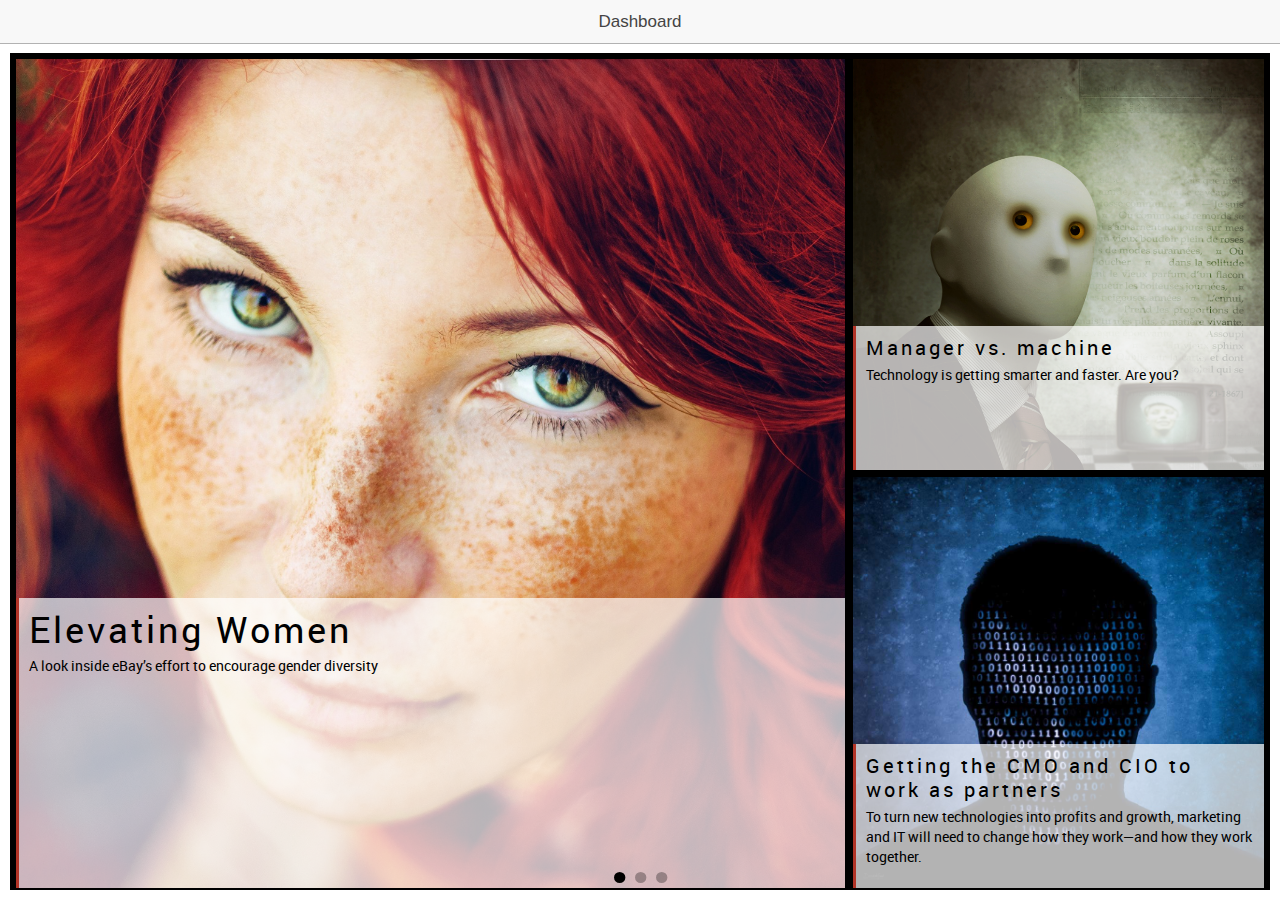
==== www/index.html @ d1036290 "first commit" ====
<!DOCTYPE html>
<html>
<head>
    <meta charset="utf-8">
    <meta name="viewport" content="initial-scale=1, maximum-scale=1, user-scalable=no, width=device-width">
    <title></title>


    <link href="lib/ionic/css/ionic.css" rel="stylesheet">
    <link href="css/app.css" rel="stylesheet">

    <!-- IF using Sass (run gulp sass first), then uncomment below and remove the CSS includes above
    <link href="css/ionic.app.css" rel="stylesheet">
    -->

    <!--3rd party libs-->
    <script src="lib/lodash/dist/lodash.js"></script>
    <script src="lib/masonry-3.1.5/masonry.pkgd.min.js"></script>
    <script src="lib/marked/marked.min.js"></script>

    <script src="js/utility.js"></script>
    <script src="js/cache.js"></script>

    <!-- ionic/angularjs js -->
    <script src="lib/ionic/js/ionic.bundle.js"></script>
    <script src="lib/ng-contentful/ng-contentful-config.js"></script>


    <script src="lib/ng-contentful/ng-contentful.js"></script>
    <script src="components/masonry/components.masonry.js"></script>

    <!-- cordova script (this will be a 404 during development) -->
    <script src="cordova.js"></script>

    <!-- your app's js -->
    <script src="js/app.js"></script>
    <script src="js/controllers.js"></script>
    <script src="js/services.js"></script>
</head>
<body ng-app="starter" animation="slide-left-right-ios7">
<!--
  The nav bar that will be updated as we navigate between views.
-->
<ion-nav-bar class="bar-stable nav-title-slide-ios7">
    <ion-nav-back-button class="button-icon icon  ion-ios7-arrow-back">
        Back
    </ion-nav-back-button>
</ion-nav-bar>
<!--
  The views will be rendered in the <ion-nav-view> directive below
  Templates are in the /templates folder (but you could also
  have templates inline in this html file if you'd like).
-->
<ion-nav-view></ion-nav-view>
</body>
</html>
---- www/css/app.css ----
/* START:AO COLOUR SCHEME */
/* Brand Colours */
/* Monochrome */
/* Spot Highlights */
/* Strong Neutrals */
/* Light Neutrals */
/* END:AO COLOUR SCHEME */
/* START:FLAT COLOUR SCHEME */
/* END:FLAT COLOUR SCHEME */
/* START:GOOGLE MATERIAL COLOUR SCHEME */
/* END:GOOGLE MATERIAL COLOUR SCHEME */
/** START:HTML **/
/** END:HTML **/
/* START:TILES */
/* END:TILES */
/* START:AO COLOUR SCHEME */
/* Brand Colours */
/* Monochrome */
/* Spot Highlights */
/* Strong Neutrals */
/* Light Neutrals */
/* END:AO COLOUR SCHEME */
/* START:FLAT COLOUR SCHEME */
/* END:FLAT COLOUR SCHEME */
/* START:GOOGLE MATERIAL COLOUR SCHEME */
/* END:GOOGLE MATERIAL COLOUR SCHEME */
/** START:HTML **/
/** END:HTML **/
/* START:TILES */
/* END:TILES */
body {
  background-color: black; }

@font-face {
  font-family: 'robotoregular';
  src: url("fonts/roboto_regular_macroman/Roboto-Regular-webfont.eot");
  src: url("fonts/roboto_regular_macroman/Roboto-Regular-webfont.eot?#iefix") format("embedded-opentype"), url("fonts/roboto_regular_macroman/Roboto-Regular-webfont.woff") format("woff"), url("fonts/roboto_regular_macroman/Roboto-Regular-webfont.ttf") format("truetype"), url("fonts/roboto_regular_macroman/Roboto-Regular-webfont.svg#robotoregular") format("svg");
  font-weight: normal;
  font-style: normal; }
@font-face {
  font-family: 'roboto_condensedregular';
  src: url("fonts/roboto_condensed_macroman/RobotoCondensed-Regular-webfont.eot");
  src: url("fonts/roboto_condensed_macroman/RobotoCondensed-Regular-webfont.eot?#iefix") format("embedded-opentype"), url("fonts/roboto_condensed_macroman/RobotoCondensed-Regular-webfont.woff") format("woff"), url("fonts/roboto_condensed_macroman/RobotoCondensed-Regular-webfont.ttf") format("truetype"), url("fonts/roboto_condensed_macroman/RobotoCondensed-Regular-webfont.svg#roboto_condensedregular") format("svg");
  font-weight: normal;
  font-style: normal; }
@font-face {
  font-family: 'robotolight';
  src: url("fonts/roboto_light_macroman/Roboto-Light-webfont.eot");
  src: url("fonts/roboto_light_macroman/Roboto-Light-webfont.eot?#iefix") format("embedded-opentype"), url("fonts/roboto_light_macroman/Roboto-Light-webfont.woff") format("woff"), url("fonts/roboto_light_macroman/Roboto-Light-webfont.ttf") format("truetype"), url("fonts/roboto_light_macroman/Roboto-Light-webfont.svg#robotolight") format("svg");
  font-weight: normal;
  font-style: normal; }
@font-face {
  font-family: 'robotoregular';
  src: url("fonts/roboto_regular_macroman/Roboto-Regular-webfont.eot");
  src: url("fonts/roboto_regular_macroman/Roboto-Regular-webfont.eot?#iefix") format("embedded-opentype"), url("fonts/roboto_regular_macroman/Roboto-Regular-webfont.woff") format("woff"), url("fonts/roboto_regular_macroman/Roboto-Regular-webfont.ttf") format("truetype"), url("fonts/roboto_regular_macroman/Roboto-Regular-webfont.svg#robotoregular") format("svg");
  font-weight: normal;
  font-style: normal; }
@font-face {
  font-family: 'roboto_condensedregular';
  src: url("fonts/roboto_condensed_macroman/RobotoCondensed-Regular-webfont.eot");
  src: url("fonts/roboto_condensed_macroman/RobotoCondensed-Regular-webfont.eot?#iefix") format("embedded-opentype"), url("fonts/roboto_condensed_macroman/RobotoCondensed-Regular-webfont.woff") format("woff"), url("fonts/roboto_condensed_macroman/RobotoCondensed-Regular-webfont.ttf") format("truetype"), url("fonts/roboto_condensed_macroman/RobotoCondensed-Regular-webfont.svg#roboto_condensedregular") format("svg");
  font-weight: normal;
  font-style: normal; }
@font-face {
  font-family: 'robotolight';
  src: url("fonts/roboto_light_macroman/Roboto-Light-webfont.eot");
  src: url("fonts/roboto_light_macroman/Roboto-Light-webfont.eot?#iefix") format("embedded-opentype"), url("fonts/roboto_light_macroman/Roboto-Light-webfont.woff") format("woff"), url("fonts/roboto_light_macroman/Roboto-Light-webfont.ttf") format("truetype"), url("fonts/roboto_light_macroman/Roboto-Light-webfont.svg#robotolight") format("svg");
  font-weight: normal;
  font-style: normal; }
.tileContainer {
  padding: 2px;
  background-color: black;
  overflow: scroll; }

.tile {
  margin: 0px;
  display: inline-block;
  float: left;
  border: 4px solid black;
  box-sizing: border-box;
  position: relative;
  color: white; }

.one-by-one.tile {
  background-color: #16A085; }
  .one-by-one.tile > div {
    height: 100%;
    width: 100%;
    overflow: hidden; }
    .one-by-one.tile > div.content {
      background-color: #1ABC9C;
      background-repeat: no-repeat;
      background-position: center;
      -webkit-background-size: cover;
      -moz-background-size: cover;
      -o-background-size: cover;
      background-size: cover;
      -webkit-box-sizing: border-box;
      /* Safari/Chrome, other WebKit */
      -moz-box-sizing: border-box;
      /* Firefox, other Gecko */
      box-sizing: border-box;
      /* Opera/IE 8+ */ }
      .one-by-one.tile > div.content > div > .caption {
        position: absolute;
        bottom: 0;
        left: 0;
        right: 0;
        height: 35%;
        border-left: solid 3px #b23427;
        background-color: rgba(255, 255, 255, 0.7);
        color: black;
        text-align: left;
        padding: 10px; }
        .one-by-one.tile > div.content > div > .caption > span > markup > h1 {
          margin-top: 0px;
          margin-bottom: 5px;
          font-family: robotoregular;
          font-size: 20px;
          letter-spacing: 3px; }
        .one-by-one.tile > div.content > div > .caption > span > markup > p {
          font-family: robotoregular;
          font-size: 14px; }

.one-by-two.tile {
  background-color: #27AE60; }
  .one-by-two.tile > div {
    height: 100%;
    width: 100%;
    overflow: hidden; }
    .one-by-two.tile > div.content {
      background-color: #2ECC71;
      background-repeat: no-repeat;
      background-position: center;
      -webkit-background-size: cover;
      -moz-background-size: cover;
      -o-background-size: cover;
      background-size: cover;
      -webkit-box-sizing: border-box;
      /* Safari/Chrome, other WebKit */
      -moz-box-sizing: border-box;
      /* Firefox, other Gecko */
      box-sizing: border-box;
      /* Opera/IE 8+ */ }
      .one-by-two.tile > div.content > div > .caption {
        position: absolute;
        bottom: 0;
        left: 0;
        right: 0;
        height: 35%;
        border-left: solid 3px #b23427;
        background-color: rgba(255, 255, 255, 0.7);
        color: black;
        text-align: left;
        padding: 10px; }
        .one-by-two.tile > div.content > div > .caption > span > markup > h1 {
          margin-top: 0px;
          margin-bottom: 5px;
          font-family: robotoregular;
          font-size: 20px;
          letter-spacing: 3px; }
        .one-by-two.tile > div.content > div > .caption > span > markup > p {
          font-family: robotoregular;
          font-size: 14px; }

.two-by-one.tile {
  background-color: #2980B9; }
  .two-by-one.tile > div {
    height: 100%;
    width: 100%;
    overflow: hidden; }
    .two-by-one.tile > div.content {
      background-color: #3498DB;
      background-repeat: no-repeat;
      background-position: center;
      -webkit-background-size: cover;
      -moz-background-size: cover;
      -o-background-size: cover;
      background-size: cover;
      -webkit-box-sizing: border-box;
      /* Safari/Chrome, other WebKit */
      -moz-box-sizing: border-box;
      /* Firefox, other Gecko */
      box-sizing: border-box;
      /* Opera/IE 8+ */ }
      .two-by-one.tile > div.content > div > .caption {
        position: absolute;
        bottom: 0;
        left: 0;
        right: 0;
        height: 35%;
        border-left: solid 3px #b23427;
        background-color: rgba(255, 255, 255, 0.7);
        color: black;
        text-align: left;
        padding: 10px; }
        .two-by-one.tile > div.content > div > .caption > span > markup > h1 {
          margin-top: 0px;
          margin-bottom: 5px;
          font-family: robotoregular;
          font-size: 20px;
          letter-spacing: 3px; }
        .two-by-one.tile > div.content > div > .caption > span > markup > p {
          font-family: robotoregular;
          font-size: 14px; }

.two-by-two.tile {
  background-color: #8E44AD; }
  .two-by-two.tile > div {
    height: 100%;
    width: 100%;
    overflow: hidden; }
    .two-by-two.tile > div.content {
      background-color: #9B59B6;
      background-repeat: no-repeat;
      background-position: center;
      -webkit-background-size: cover;
      -moz-background-size: cover;
      -o-background-size: cover;
      background-size: cover;
      -webkit-box-sizing: border-box;
      /* Safari/Chrome, other WebKit */
      -moz-box-sizing: border-box;
      /* Firefox, other Gecko */
      box-sizing: border-box;
      /* Opera/IE 8+ */ }
      .two-by-two.tile > div.content > div > .caption {
        position: absolute;
        bottom: 0;
        left: 0;
        right: 0;
        height: 35%;
        border-left: solid 3px #b23427;
        background-color: rgba(255, 255, 255, 0.7);
        color: black;
        text-align: left;
        padding: 10px; }
        .two-by-two.tile > div.content > div > .caption > span > markup > h1 {
          margin-top: 0px;
          margin-bottom: 5px;
          font-family: robotoregular;
          font-size: 20px;
          letter-spacing: 3px; }
        .two-by-two.tile > div.content > div > .caption > span > markup > p {
          font-family: robotoregular;
          font-size: 14px; }

.two-by-three.tile {
  background-color: #2C3E50; }
  .two-by-three.tile > div {
    height: 100%;
    width: 100%;
    overflow: hidden; }
    .two-by-three.tile > div.content {
      background-color: #34495E;
      background-repeat: no-repeat;
      background-position: center;
      -webkit-background-size: cover;
      -moz-background-size: cover;
      -o-background-size: cover;
      background-size: cover;
      -webkit-box-sizing: border-box;
      /* Safari/Chrome, other WebKit */
      -moz-box-sizing: border-box;
      /* Firefox, other Gecko */
      box-sizing: border-box;
      /* Opera/IE 8+ */ }
      .two-by-three.tile > div.content > div > .caption {
        position: absolute;
        bottom: 0;
        left: 0;
        right: 0;
        height: 35%;
        border-left: solid 3px #b23427;
        background-color: rgba(255, 255, 255, 0.7);
        color: black;
        text-align: left;
        padding: 10px; }
        .two-by-three.tile > div.content > div > .caption > span > markup > h1 {
          margin-top: 0px;
          margin-bottom: 5px;
          font-family: robotoregular;
          font-size: 20px;
          letter-spacing: 3px; }
        .two-by-three.tile > div.content > div > .caption > span > markup > p {
          font-family: robotoregular;
          font-size: 14px; }

.two-by-four.tile {
  background-color: #2C3E50; }
  .two-by-four.tile > div {
    height: 100%;
    width: 100%;
    overflow: hidden; }
    .two-by-four.tile > div.content {
      background-color: #34495E;
      background-repeat: no-repeat;
      background-position: center;
      -webkit-background-size: cover;
      -moz-background-size: cover;
      -o-background-size: cover;
      background-size: cover;
      -webkit-box-sizing: border-box;
      /* Safari/Chrome, other WebKit */
      -moz-box-sizing: border-box;
      /* Firefox, other Gecko */
      box-sizing: border-box;
      /* Opera/IE 8+ */ }
      .two-by-four.tile > div.content > div > .caption {
        position: absolute;
        bottom: 0;
        left: 0;
        right: 0;
        height: 35%;
        border-left: solid 3px #b23427;
        background-color: rgba(255, 255, 255, 0.7);
        color: black;
        text-align: left;
        padding: 10px; }
        .two-by-four.tile > div.content > div > .caption > span > markup > h1 {
          margin-top: 0px;
          margin-bottom: 5px;
          font-family: robotoregular;
          font-size: 20px;
          letter-spacing: 3px; }
        .two-by-four.tile > div.content > div > .caption > span > markup > p {
          font-family: robotoregular;
          font-size: 14px; }

.three-by-two.tile {
  background-color: #F39C12; }
  .three-by-two.tile > div {
    height: 100%;
    width: 100%;
    overflow: hidden; }
    .three-by-two.tile > div.content {
      background-color: #F1C40F;
      background-repeat: no-repeat;
      background-position: center;
      -webkit-background-size: cover;
      -moz-background-size: cover;
      -o-background-size: cover;
      background-size: cover;
      -webkit-box-sizing: border-box;
      /* Safari/Chrome, other WebKit */
      -moz-box-sizing: border-box;
      /* Firefox, other Gecko */
      box-sizing: border-box;
      /* Opera/IE 8+ */ }
      .three-by-two.tile > div.content > div > .caption {
        position: absolute;
        bottom: 0;
        left: 0;
        right: 0;
        height: 35%;
        border-left: solid 3px #b23427;
        background-color: rgba(255, 255, 255, 0.7);
        color: black;
        text-align: left;
        padding: 10px; }
        .three-by-two.tile > div.content > div > .caption > span > markup > h1 {
          margin-top: 0px;
          margin-bottom: 5px;
          font-family: robotoregular;
          font-size: 20px;
          letter-spacing: 3px; }
        .three-by-two.tile > div.content > div > .caption > span > markup > p {
          font-family: robotoregular;
          font-size: 14px; }

.three-by-three.tile {
  background-color: #D35400; }
  .three-by-three.tile > div {
    height: 100%;
    width: 100%;
    overflow: hidden; }
    .three-by-three.tile > div.content {
      background-color: #E67E22;
      background-repeat: no-repeat;
      background-position: center;
      -webkit-background-size: cover;
      -moz-background-size: cover;
      -o-background-size: cover;
      background-size: cover;
      -webkit-box-sizing: border-box;
      /* Safari/Chrome, other WebKit */
      -moz-box-sizing: border-box;
      /* Firefox, other Gecko */
      box-sizing: border-box;
      /* Opera/IE 8+ */ }
      .three-by-three.tile > div.content > div > .caption {
        position: absolute;
        bottom: 0;
        left: 0;
        right: 0;
        height: 35%;
        border-left: solid 3px #b23427;
        background-color: rgba(255, 255, 255, 0.7);
        color: black;
        text-align: left;
        padding: 10px; }
        .three-by-three.tile > div.content > div > .caption > span > markup > h1 {
          margin-top: 0px;
          margin-bottom: 5px;
          font-family: robotoregular;
          font-size: 20px;
          letter-spacing: 3px; }
        .three-by-three.tile > div.content > div > .caption > span > markup > p {
          font-family: robotoregular;
          font-size: 14px; }

.three-by-four.tile {
  background-color: #C0392B; }
  .three-by-four.tile > div {
    height: 100%;
    width: 100%;
    overflow: hidden; }
    .three-by-four.tile > div.content {
      background-color: #E74C3C;
      background-repeat: no-repeat;
      background-position: center;
      -webkit-background-size: cover;
      -moz-background-size: cover;
      -o-background-size: cover;
      background-size: cover;
      -webkit-box-sizing: border-box;
      /* Safari/Chrome, other WebKit */
      -moz-box-sizing: border-box;
      /* Firefox, other Gecko */
      box-sizing: border-box;
      /* Opera/IE 8+ */ }
      .three-by-four.tile > div.content > div > .caption {
        position: absolute;
        bottom: 0;
        left: 0;
        right: 0;
        height: 35%;
        border-left: solid 3px #b23427;
        background-color: rgba(255, 255, 255, 0.7);
        color: black;
        text-align: left;
        padding: 10px; }
        .three-by-four.tile > div.content > div > .caption > span > markup > h1 {
          margin-top: 0px;
          margin-bottom: 5px;
          font-family: robotoregular;
          font-size: 20px;
          letter-spacing: 3px; }
        .three-by-four.tile > div.content > div > .caption > span > markup > p {
          font-family: robotoregular;
          font-size: 14px; }

.four-by-two.tile {
  background-color: #C0392B; }
  .four-by-two.tile > div {
    height: 100%;
    width: 100%;
    overflow: hidden; }
    .four-by-two.tile > div.content {
      background-color: #E74C3C;
      background-repeat: no-repeat;
      background-position: center;
      -webkit-background-size: cover;
      -moz-background-size: cover;
      -o-background-size: cover;
      background-size: cover;
      -webkit-box-sizing: border-box;
      /* Safari/Chrome, other WebKit */
      -moz-box-sizing: border-box;
      /* Firefox, other Gecko */
      box-sizing: border-box;
      /* Opera/IE 8+ */ }
      .four-by-two.tile > div.content > div > .caption {
        position: absolute;
        bottom: 0;
        left: 0;
        right: 0;
        height: 35%;
        border-left: solid 3px #b23427;
        background-color: rgba(255, 255, 255, 0.7);
        color: black;
        text-align: left;
        padding: 10px; }
        .four-by-two.tile > div.content > div > .caption > span > markup > h1 {
          margin-top: 0px;
          margin-bottom: 5px;
          font-family: robotoregular;
          font-size: 20px;
          letter-spacing: 3px; }
        .four-by-two.tile > div.content > div > .caption > span > markup > p {
          font-family: robotoregular;
          font-size: 14px; }

.four-by-three.tile {
  background-color: #BDC3C7; }
  .four-by-three.tile > div {
    height: 100%;
    width: 100%;
    overflow: hidden; }
    .four-by-three.tile > div.content {
      background-color: #ECF0F1;
      background-repeat: no-repeat;
      background-position: center;
      -webkit-background-size: cover;
      -moz-background-size: cover;
      -o-background-size: cover;
      background-size: cover;
      -webkit-box-sizing: border-box;
      /* Safari/Chrome, other WebKit */
      -moz-box-sizing: border-box;
      /* Firefox, other Gecko */
      box-sizing: border-box;
      /* Opera/IE 8+ */ }
      .four-by-three.tile > div.content > div > .caption {
        position: absolute;
        bottom: 0;
        left: 0;
        right: 0;
        height: 35%;
        border-left: solid 3px #b23427;
        background-color: rgba(255, 255, 255, 0.7);
        color: black;
        text-align: left;
        padding: 10px; }
        .four-by-three.tile > div.content > div > .caption > span > markup > h1 {
          margin-top: 0px;
          margin-bottom: 5px;
          font-family: robotoregular;
          font-size: 20px;
          letter-spacing: 3px; }
        .four-by-three.tile > div.content > div > .caption > span > markup > p {
          font-family: robotoregular;
          font-size: 14px; }

.four-by-four.tile {
  background-color: #7F8C8D; }
  .four-by-four.tile > div {
    height: 100%;
    width: 100%;
    overflow: hidden; }
    .four-by-four.tile > div.content {
      background-color: #95A5A6;
      background-repeat: no-repeat;
      background-position: center;
      -webkit-background-size: cover;
      -moz-background-size: cover;
      -o-background-size: cover;
      background-size: cover;
      -webkit-box-sizing: border-box;
      /* Safari/Chrome, other WebKit */
      -moz-box-sizing: border-box;
      /* Firefox, other Gecko */
      box-sizing: border-box;
      /* Opera/IE 8+ */ }
      .four-by-four.tile > div.content > div > .caption {
        position: absolute;
        bottom: 0;
        left: 0;
        right: 0;
        height: 35%;
        border-left: solid 3px #b23427;
        background-color: rgba(255, 255, 255, 0.7);
        color: black;
        text-align: left;
        padding: 10px; }
        .four-by-four.tile > div.content > div > .caption > span > markup > h1 {
          margin-top: 0px;
          margin-bottom: 5px;
          font-family: robotoregular;
          font-size: 36px;
          letter-spacing: 3px; }
        .four-by-four.tile > div.content > div > .caption > span > markup > p {
          font-family: robotoregular;
          font-size: 14px; }

.slide-box {
  height: 100%;
  width: 100%; }

.slide {
  height: 100%;
  width: 100%; }

.slider-pager {
  height: 2px; }

/*# sourceMappingURL=app.css.map */
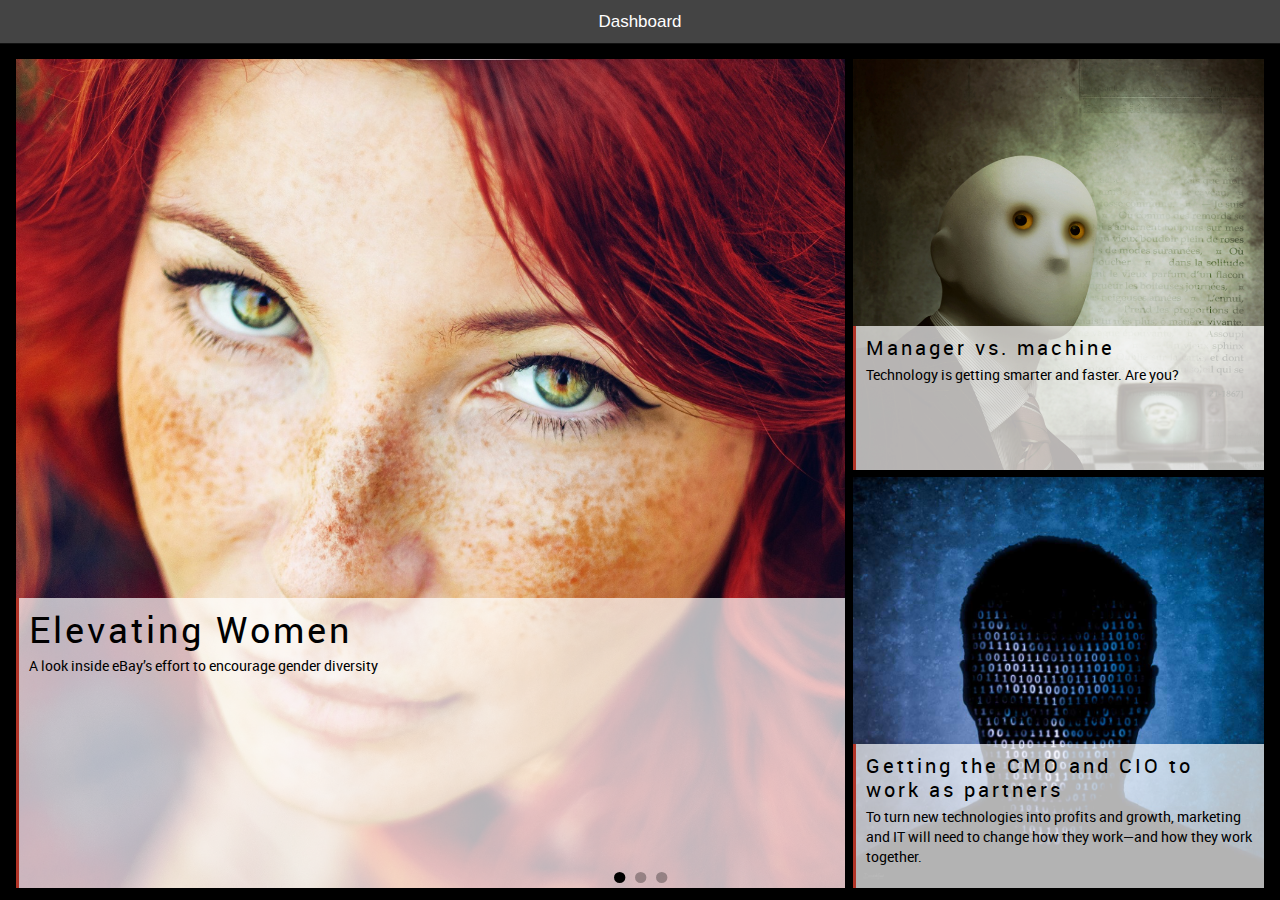
==== commit 520df086: "ionic overrides added" ====
--- a/www/index.html
+++ b/www/index.html
@@ -41,7 +41,7 @@
 <!--
   The nav bar that will be updated as we navigate between views.
 -->
-<ion-nav-bar class="bar-stable nav-title-slide-ios7">
+<ion-nav-bar class="bar-dark nav-title-slide-ios7">
     <ion-nav-back-button class="button-icon icon  ion-ios7-arrow-back">
         Back
     </ion-nav-back-button>
--- a/www/css/app.css
+++ b/www/css/app.css
@@ -573,6 +573,21 @@
           font-family: robotoregular;
           font-size: 14px; }
 
+/* START:AO COLOUR SCHEME */
+/* Brand Colours */
+/* Monochrome */
+/* Spot Highlights */
+/* Strong Neutrals */
+/* Light Neutrals */
+/* END:AO COLOUR SCHEME */
+/* START:FLAT COLOUR SCHEME */
+/* END:FLAT COLOUR SCHEME */
+/* START:GOOGLE MATERIAL COLOUR SCHEME */
+/* END:GOOGLE MATERIAL COLOUR SCHEME */
+/** START:HTML **/
+/** END:HTML **/
+/* START:TILES */
+/* END:TILES */
 .slide-box {
   height: 100%;
   width: 100%; }
@@ -584,4 +599,10 @@
 .slider-pager {
   height: 2px; }
 
+.pane {
+  background-color: black; }
+
+.bar-dark {
+  background-color: #4b6366; }
+
 /*# sourceMappingURL=app.css.map */
